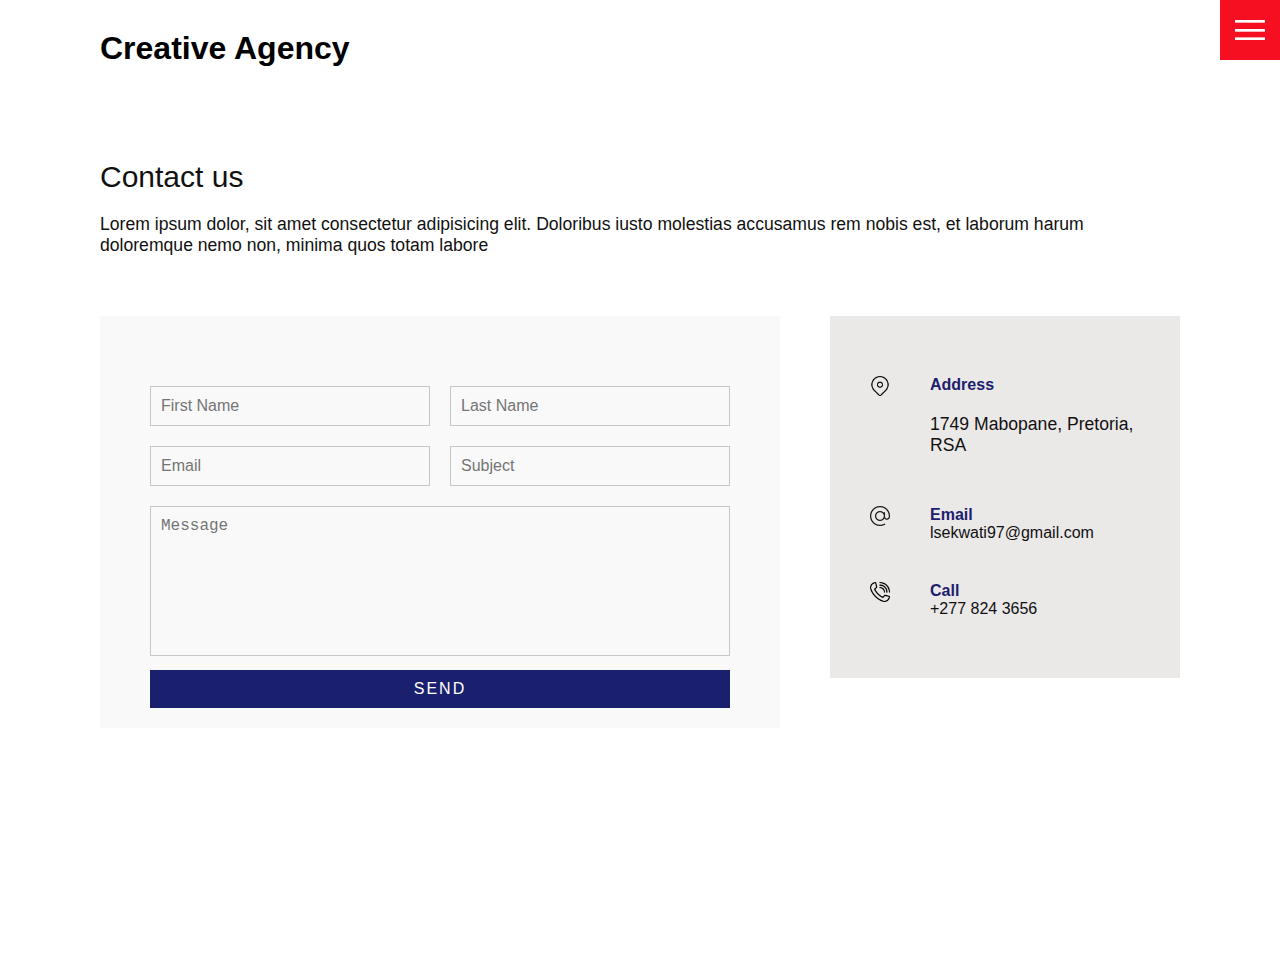
==== contact.html @ 77958a6c "Initial commit" ====
<!DOCTYPE html>
<html lang="en">
  <head>
    <meta charset="UTF-8" />
    <meta http-equiv="X-UA-Compatible" content="IE=edge" />
    <meta name="viewport" content="width=device-width, initial-scale=1.0" />
    <link rel="stylesheet" href="css/style.css" />
    <title>Creative Agency</title>
  </head>
  <body>
    <header>
      <div class="logo"><a href="index.html">Creative Agency</a></div>
      <div class="toggle"></div>
      <div class="navigation">
        <ul>
          <li><a href="index.html">Home</a></li>
          <li><a href="services.html">Services</a></li>
          <li><a href="work.html">Work</a></li>
          <li><a href="contact.html">Contact</a></li>
        </ul>
        <div class="social-bar">
          <ul>
            <li>
              <a href="https://facebook.com">
                <img src="images/facebook.png" target="_blank" alt="" />
              </a>
            </li>
            <li>
              <a href="https://twitter.com">
                <img src="images/twitter.png" target="_blank" alt="" />
              </a>
            </li>
            <li>
              <a href="https://instagram.com">
                <img src="images/instagram.png" target="_blank" alt="" />
              </a>
            </li>
          </ul>
          <a href="mailto:you@email.com" class="email-icon">
            <img src="images/email.png" alt="" />
          </a>
        </div>
      </div>
    </header>

    <section>
      <div class="title">
        <h1>Contact us</h1>
        <p>
          Lorem ipsum dolor, sit amet consectetur adipisicing elit. Doloribus
          iusto molestias accusamus rem nobis est, et laborum harum doloremque
          nemo non, minima quos totam labore
        </p>
      </div>
      <div class="contact">
        <div class="contact-form">
          <form>
            <div class="row">
              <div class="input50">
                <input type="text" placeholder="First Name" />
              </div>
              <div class="input50">
                <input type="text" placeholder="Last Name" />
              </div>
            </div>
            <div class="row">
              <div class="input50">
                <input type="text" placeholder="Email" />
              </div>
              <div class="input50">
                <input type="text" placeholder="Subject" />
              </div>
            </div>
            <div class="row">
              <div class="input100">
                <textarea placeholder="Message"></textarea>
              </div>
            </div>
            <div class="row">
              <div class="input100">
                <input type="submit" value="Send" />
              </div>
            </div>
          </form>
        </div>

        <div class="contact-info">
          <div class="info-box">
            <img src="images/address.png" class="contact-icon" alt="" />
            <div class="details">
              <h4>Address</h4>
              <p>1749 Mabopane, Pretoria, RSA</p>
            </div>
          </div>
          <div class="info-box">
            <img src="images/email.png" class="contact-icon" alt="" />
            <div class="details">
              <h4>Email</h4>
              <a href="mailto:lsekwati97@gmail.com">lsekwati97@gmail.com</a>
            </div>
          </div>
          <div class="info-box">
            <img src="images/call.png" class="contact-icon" alt="" />
            <div class="details">
              <h4>Call</h4>
              <a href="tel:+2778243656">+277 824 3656</a>
            </div>
          </div>
        </div>
      </div>
    </section>

    <script src="js/script.js"></script>
  </body>
</html>
---- css/style.css ----
:root {
  --primary-color: #f60f20;
  --secondary-color: #1b206e;
}
* {
  margin: 0;
  padding: 0;
  box-sizing: border-box;
}

/* BASE STYLE*/
html,
body {
  font-family: "Poppins", sans-serif;
  color: #111;
}

h1 {
  font-size: 30px;
  font-weight: 500;
}

p {
  margin: 20px 0 10px 0;
  font-size: 1.1rem;
}
section {
  display: flex;
  flex-direction: column;
  height: 100vh;
  align-items: center;
  padding: 100px;
  margin-top: 60px;
}
section .home {
  flex-direction: row;
  margin-top: 0;
}
.btn {
  background-color: var(--primary-color);
  color: #fff;
  text-decoration: none;
  padding: 10px 30px;
  display: inline-block;
  margin: 20px 0;
  border: 0;
}

.btn:hover {
  transform: scale(0.98);
}
.logo {
  position: absolute;
  top: 30px;
  left: 100px;
  font-size: 2rem;
  font-weight: 700;
  z-index: 20;
  animation: slideRight 1s 1s ease-in normal;
}

a {
  text-decoration: none;
  color: black;
}
/* TOGGLE */
.toggle {
  position: fixed;
  top: 0;
  right: 0;
  width: 60px;
  height: 60px;
  background: var(--primary-color) url(../images/menu.png);
  z-index: 20;
  background-size: 30px;
  background-repeat: no-repeat;
  background-position: center;
  cursor: pointer;
}

.toggle.active {
  background: var(--primary-color) url(../images/close.png);
  background-size: 25px;
  background-repeat: no-repeat;
  background-position: center;
}
/* NAVIGATION*/
.navigation {
  position: fixed;
  top: 0;
  left: 100%;
  width: 100%;
  height: 100%;
  background-color: #fff;
  z-index: 15;
  display: flex;
  justify-content: center;
  align-items: center;
  transition: 0.5s;
}

.navigation.active {
  left: 0;
  transition: 0.5s;
}

.navigation ul li {
  position: relative;
  list-style: none;
  text-align: center;
}

.navigation ul li a {
  font-size: 2.2rem;
  color: #111;
  text-decoration: none;
  font-weight: 300;
}

.navigation ul li a:hover {
  color: var(--primary-color);
}

.navigation .social-bar {
  position: absolute;
  top: 0;
  left: 0;
  height: 100%;
  width: 60px;
  justify-content: center;
  align-items: center;
  display: flex;
  animation: slideRight 1s 1s ease-in normal;
}

.navigation .social-bar a {
  display: inline-block;
  transform: scale(0.5);
}
.navigation .email-icon {
  position: absolute;
  bottom: 20px;
  transform: scale(0.5);
}
/* HOME */
.home-content {
  position: relative;
  z-index: 10;
  max-width: 600px;
  animation: slideRight 1s 1.5s ease-in normal;

  margin-right: 50%;
}
.home-img {
  position: absolute;
  bottom: 0;
  right: 0;
  height: 110%;
  animation: fadeIn 2s 2s ease-in normal;
  transform: 0.5s;
  z-index: 1;
}

/* SERVICES PAGE*/
.services {
  margin-top: 40px;
  display: grid;
  grid-template-columns: repeat(3, 1fr);
  gap: 40px;
  text-align: center;
}

.services .service .icon img {
  max-width: 100px;
}

.services .service {
  padding: 30px;
}

.services .service:hover {
  box-shadow: 0 10px 30px rgba(0, 0, 0, 0.1);
  cursor: pointer;
}

.services .services h2 {
  font-size: 24px;
  font-weight: 500;
  margin-top: 20px;
  color: #1b206e;
}

/* WORK PAGE*/

.portfolio {
  display: flex;
  flex-wrap: wrap;
  margin-top: 20px;
  justify-content: center;
  animation: fadeIn 2s 1s ease-in normal;
}

.portfolio .item {
  position: relative;
  width: 300px;
  height: 300px;
  margin: 5px;
}

.portfolio .item img {
  width: 100%;
  height: 100%;
}

.portfolio .item .action {
  position: absolute;
  top: 0;
  left: 0;
  height: 100%;
  width: 100%;
  background: rgba(0, 0, 0, 0.8);
  display: flex;
  justify-content: center;
  align-items: center;
  opacity: 0;
  transform: 0.5s;
}

.portfolio .item:hover .action {
  opacity: 1;
  transition: 0.5s;
}
.portfolio .item .action a {
  display: inline-block;
  color: white;
  text-decoration: none;
  border: 1px solid white;
  padding: 5px 15px;
}

/*CONTACT*/
.contact {
  position: relative;
  width: 100%;
  margin-top: 50px;
  display: flex;
  justify-content: space-between;
  align-items: flex-start;
}

.contact-form {
  position: relative;
  background-color: #f9f9f9;
  width: calc(100% - 400px);
  padding: 60px 40px 20px;
}

.contact-form form {
  width: 100%;
}

.contact-form .row {
  width: 100%;
  display: flex;
}

.contact-form .input50 {
  width: 50%;
  margin: 0 10px;
}

.contact-form .input100 {
  width: 100%;
  margin: 0 10px;
}

.contact-form .row input,
.contact-form .row textarea {
  position: relative;
  border: 1px solid rgba(0, 0, 0, 0.2);
  color: #111;
  background: transparent;
  width: 100%;
  padding: 10px;
  outline: none;
  font-size: 16px;
  font-weight: 300;
  margin: 10px 0;
  resize: none;
}

.contact-form .row textarea {
  height: 150px;
}

.contact-form .row input[type="submit"] {
  background-color: var(--secondary-color);
  color: #fff;
  margin: 0;
  text-transform: uppercase;
  letter-spacing: 2px;
  font-weight: 300;
  border: 0;
  cursor: pointer;
}
.contact-info {
  width: 350px;
  background: #ebe8e8;
  padding: 60px 40px 20px;
}

.contact-info .info-box {
  display: flex;
  align-items: flex-start;
  margin-bottom: 40px;
}

.contact-info .info-box .contact-icon {
  width: 20px;
  margin-right: 40px;
}

.contact-info .info-box .details h4 {
  color: var(--secondary-color);
}

.contact-info .info-box .details p,
.contact-info .info-box .details a {
  color: #111;
}

/*Animation*/
/*
@keyframes fadeIn {
  0% {
    opacity: 0;
  }

  100% {
    opacity: 1;
  }
}

@keyframes slideRight {
  0% {
    transform: translateX(-100%);
    opacity: 0;
  }

  100% {
    transform: translateX(0%);
    opacity: 1;
  }
}*/

@media (max-width: 1068px) {
  .home-img {
    display: none;
  }
  .home-content {
    margin: 0;
  }
  .logo {
    top: 10px;
    left: 40px;
    font-size: 1.5rem;
  }

  section {
    padding: 100px 40px;
  }

  .navigation ul li a {
    font-size: 2rem;
  }

  .services {
    grid-template-columns: repeat(2, 1fr);
  }

  .contact {
    flex-direction: column;
  }
  .contact-form {
    width: 100%;
    padding: 30px 30px 20px;
  }

  .contact-form .row {
    flex-direction: column;
  }

  .contact-form .input50,
  .contact-form .input100 {
    width: 100%;
    margin: 0;
  }

  .contact-info {
    width: 100%;
    margin-top: 20px;
    padding: 30px 30px 20px;
  }
}

@media (max-width: 768px) {
  .services {
    grid-template-columns: repeat(1, 1fr);
  }

  .services .service {
    box-shadow: 0 10px 30px rgba(0, 0, 0, 0.1);
    cursor: pointer;
  }
}
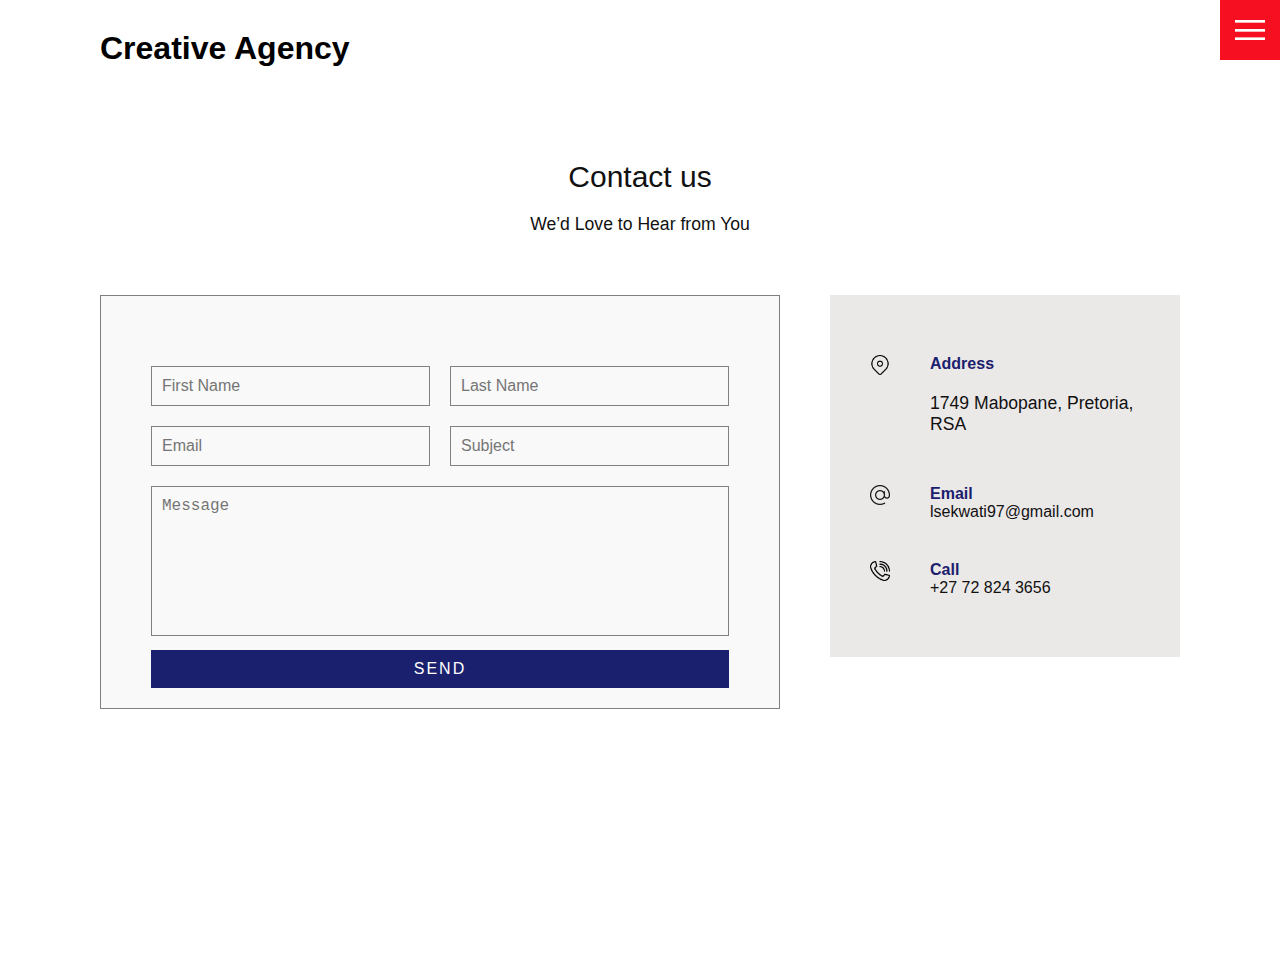
==== commit 4295c578: "Second Commit" ====
--- a/contact.html
+++ b/contact.html
@@ -45,12 +45,8 @@
 
     <section>
       <div class="title">
-        <h1>Contact us</h1>
-        <p>
-          Lorem ipsum dolor, sit amet consectetur adipisicing elit. Doloribus
-          iusto molestias accusamus rem nobis est, et laborum harum doloremque
-          nemo non, minima quos totam labore
-        </p>
+        <h1 style="text-align: center">Contact us</h1>
+        <p>We’d Love to Hear from You</p>
       </div>
       <div class="contact">
         <div class="contact-form">
@@ -103,7 +99,7 @@
             <img src="images/call.png" class="contact-icon" alt="" />
             <div class="details">
               <h4>Call</h4>
-              <a href="tel:+2778243656">+277 824 3656</a>
+              <a href="tel:+27728243656">+27 72 824 3656</a>
             </div>
           </div>
         </div>
--- a/css/style.css
+++ b/css/style.css
@@ -17,6 +17,7 @@
 
 h1 {
   font-size: 30px;
+
   font-weight: 500;
 }
 
@@ -59,10 +60,17 @@
   animation: slideRight 1s 1s ease-in normal;
 }
 
+.logo a:hover {
+  color: var(--primary-color);
+  font-weight: 500;
+  transition: 0.5s;
+}
+
 a {
   text-decoration: none;
   color: black;
 }
+
 /* TOGGLE */
 .toggle {
   position: fixed;
@@ -148,7 +156,6 @@
   z-index: 10;
   max-width: 600px;
   animation: slideRight 1s 1.5s ease-in normal;
-
   margin-right: 50%;
 }
 .home-img {
@@ -179,7 +186,7 @@
 }
 
 .services .service:hover {
-  box-shadow: 0 10px 30px rgba(0, 0, 0, 0.1);
+  box-shadow: 0 10px 30px var(--primary-color);
   cursor: pointer;
 }
 
@@ -188,6 +195,14 @@
   font-weight: 500;
   margin-top: 20px;
   color: #1b206e;
+}
+
+.services .service p {
+  text-align: justify;
+}
+
+.title span {
+  font-weight: bold;
 }
 
 /* WORK PAGE*/
@@ -248,11 +263,15 @@
   align-items: flex-start;
 }
 
+.contact .title p {
+  text-align: center;
+}
 .contact-form {
   position: relative;
   background-color: #f9f9f9;
   width: calc(100% - 400px);
   padding: 60px 40px 20px;
+  border: 1px solid grey;
 }
 
 .contact-form form {
@@ -277,7 +296,7 @@
 .contact-form .row input,
 .contact-form .row textarea {
   position: relative;
-  border: 1px solid rgba(0, 0, 0, 0.2);
+  border: 1px solid grey;
   color: #111;
   background: transparent;
   width: 100%;
@@ -328,6 +347,9 @@
 .contact-info .info-box .details a {
   color: #111;
 }
+.contact-info .info-box .details a:hover {
+  color: var(--primary-color);
+}
 
 /*Animation*/
 /*
@@ -409,7 +431,7 @@
   }
 
   .services .service {
-    box-shadow: 0 10px 30px rgba(0, 0, 0, 0.1);
+    box-shadow: 10px 10px 30px rgba(0, 0, 0, 0.1);
     cursor: pointer;
   }
 }
